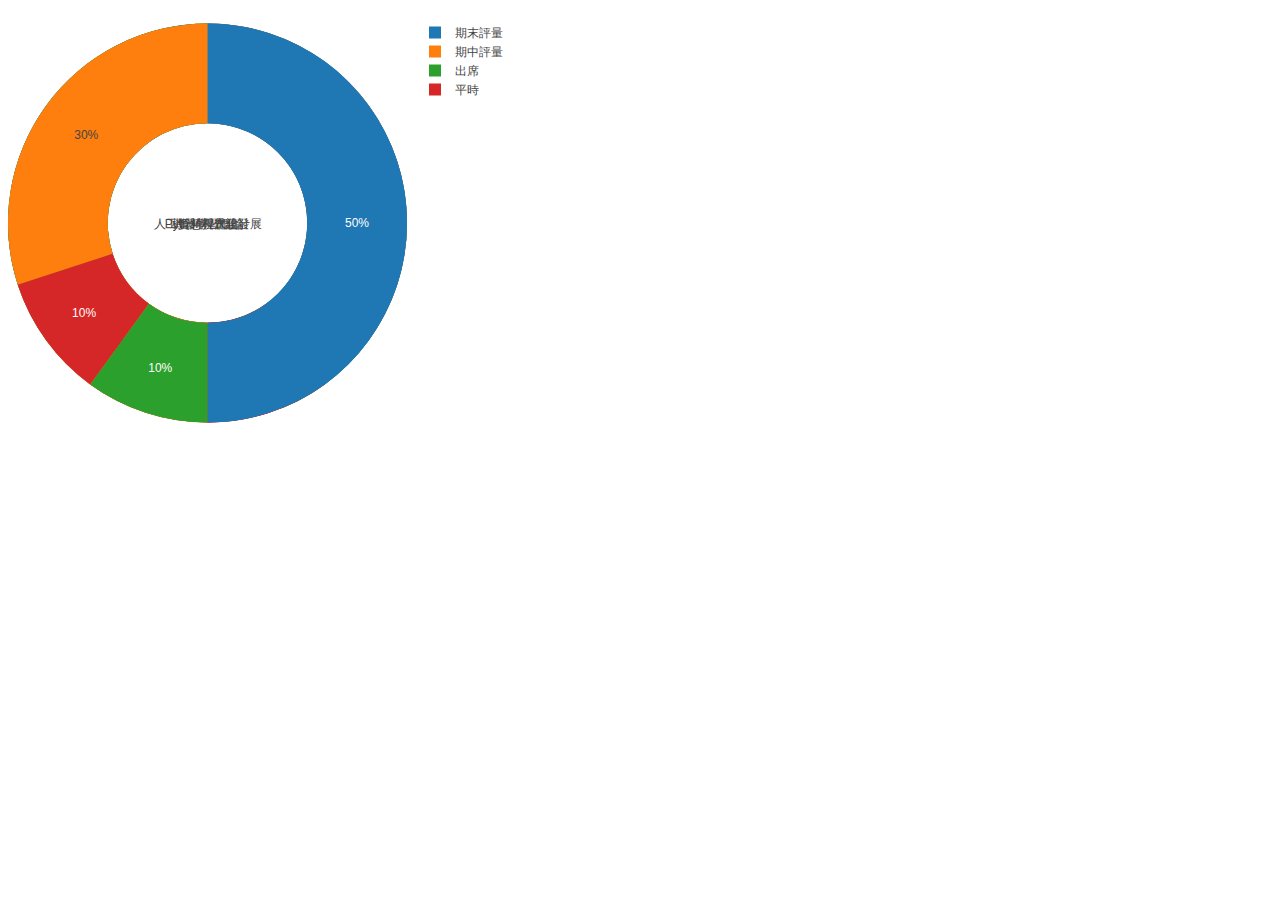
==== 1018/index.html @ abd95110 "First commit" ====
<!DOCTYPE html>
<html>
    <head>
        <meta charset="utf-8">
        <title></title>
        <link rel="stylesheet" href="style.css">
    </head>
    <body>
        <div id="myGraph"></div>
        <script src="https://cdn.plot.ly/plotly-2.26.0.min.js"></script>
        <script src="data.js"></script>
        <script src="main.js"></script>
    </body>
</html>
---- 1018/style.css ----
#myGraph{
    width:500px;
    height:500px;
}
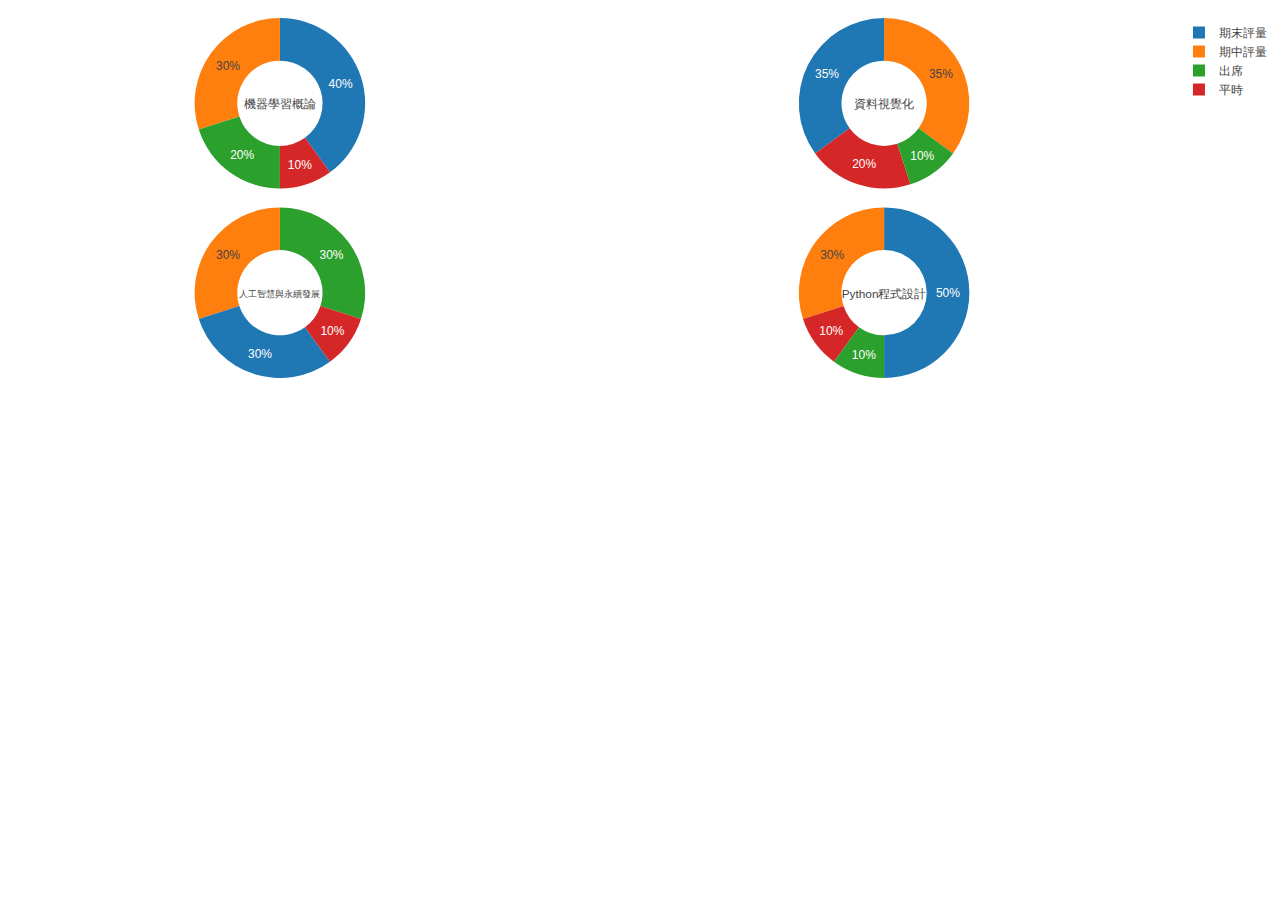
==== commit 1f47812a: "11143" ====
--- a/1018/index.html
+++ b/1018/index.html
@@ -6,9 +6,9 @@
         <link rel="stylesheet" href="style.css">
     </head>
     <body>
-        <div id="myGraph"></div>
+        <div id="myGraph2"></div>
         <script src="https://cdn.plot.ly/plotly-2.26.0.min.js"></script>
-        <script src="data.js"></script>
-        <script src="main.js"></script>
+        <script src="data2.js"></script>
+        <script src="main2.js"></script>
     </body>
 </html>